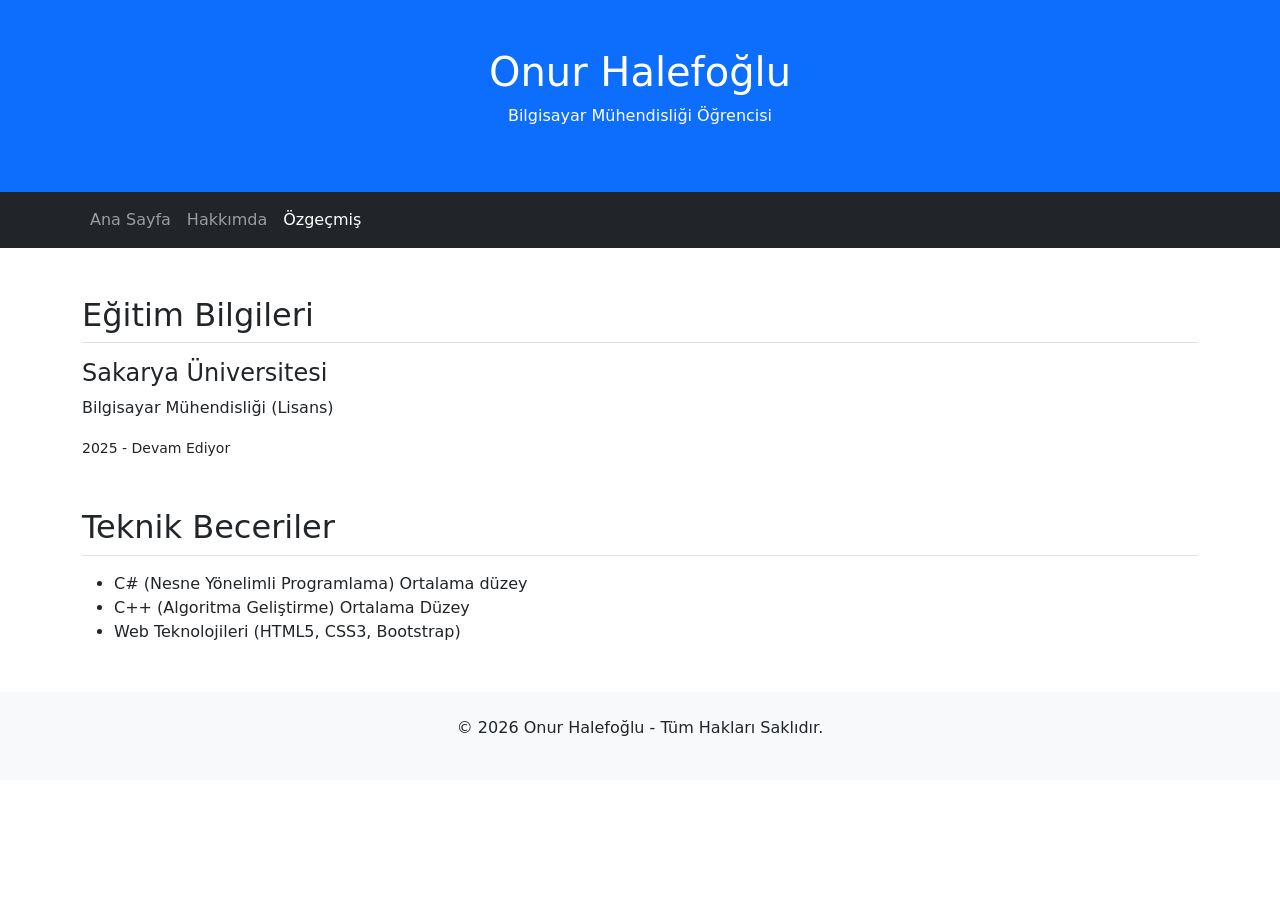
==== sau_web_projesi/css/cv.html @ c3965816 "30.04.2026 cv sayfasını ekledim cv (özgeçmiş) sayfasını ekledim" ====
<!DOCTYPE html>
<html lang="tr">
<head>
    <meta charset="UTF-8">
    <title>Özgeçmiş | Onur Halefoğlu</title>
    <link rel="stylesheet" href="style.css">
    <link href="https://cdn.jsdelivr.net/npm/bootstrap@5.3.0/dist/css/bootstrap.min.css" rel="stylesheet">
</head>
<body>
    
    <header class="bg-primary text-white text-center py-5">
        <h1>Onur Halefoğlu</h1>
        <p>Bilgisayar Mühendisliği Öğrencisi</p>
    </header>

    <nav class="navbar navbar-expand-lg navbar-dark bg-dark">
        <div class="container">
            <div class="navbar-nav">
                <a class="nav-link" href="index.html">Ana Sayfa</a>
                <a class="nav-link" href="hakkimda.html">Hakkımda</a>
                <a class="nav-link active" href="cv.html">Özgeçmiş</a>
            </div>
        </div>
    </nav>

    <main class="container my-5">
        <section id="egitim" class="mb-5">
            <h2 class="border-bottom pb-2">Eğitim Bilgileri</h2>
            <!-- SEMANTİK YAPI: Article -->
            <article class="mt-3">
                <h4>Sakarya Üniversitesi</h4>
                <p>Bilgisayar Mühendisliği (Lisans)</p>
                <small>2025 - Devam Ediyor</small>
            </article>
        </section>

        <section id="yetenekler">
            <h2 class="border-bottom pb-2">Teknik Beceriler</h2>
            <article class="mt-3">
                <ul>
                    <li>C# (Nesne Yönelimli Programlama) Ortalama düzey</li>
                    <li>C++ (Algoritma Geliştirme) Ortalama Düzey</li>
                    <li>Web Teknolojileri (HTML5, CSS3, Bootstrap)</li>
                </ul>
            </article>
        </section>
    </main>

    
    <footer class="text-center py-4 bg-light">
        <p>© 2026 Onur Halefoğlu - Tüm Hakları Saklıdır.</p>
    </footer>
</body>
</html>
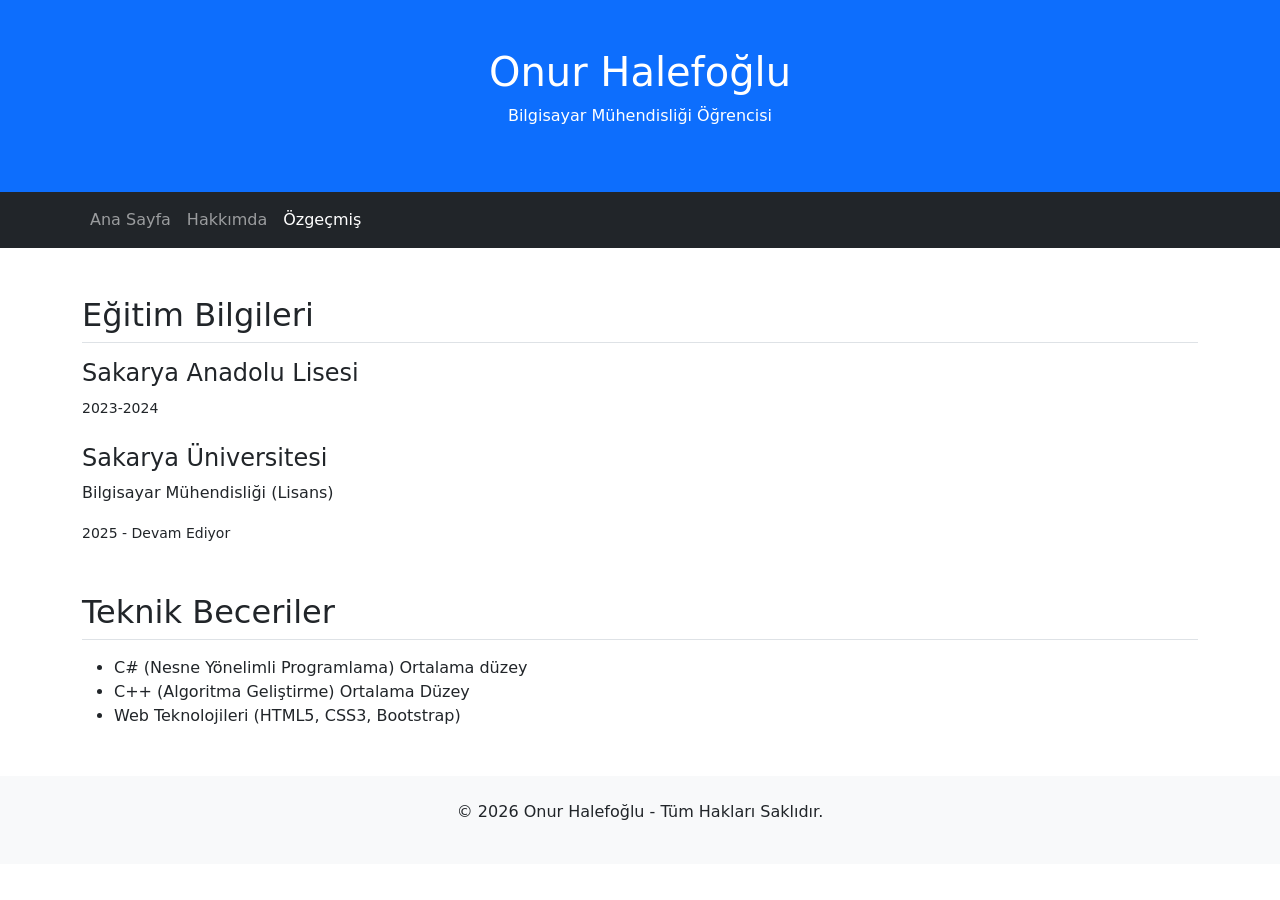
==== commit 17818e32: "3.05.2026 iletisim kısmı ve bazı güncellemeler İletişim kısmını ekledim ve önceki dosyalarla ilgili " ====
--- a/sau_web_projesi/css/cv.html
+++ b/sau_web_projesi/css/cv.html
@@ -26,8 +26,9 @@
     <main class="container my-5">
         <section id="egitim" class="mb-5">
             <h2 class="border-bottom pb-2">Eğitim Bilgileri</h2>
-            <!-- SEMANTİK YAPI: Article -->
             <article class="mt-3">
+                <h4>Sakarya Anadolu Lisesi</h4>
+                <small>2023-2024</small> <br> <br>
                 <h4>Sakarya Üniversitesi</h4>
                 <p>Bilgisayar Mühendisliği (Lisans)</p>
                 <small>2025 - Devam Ediyor</small>
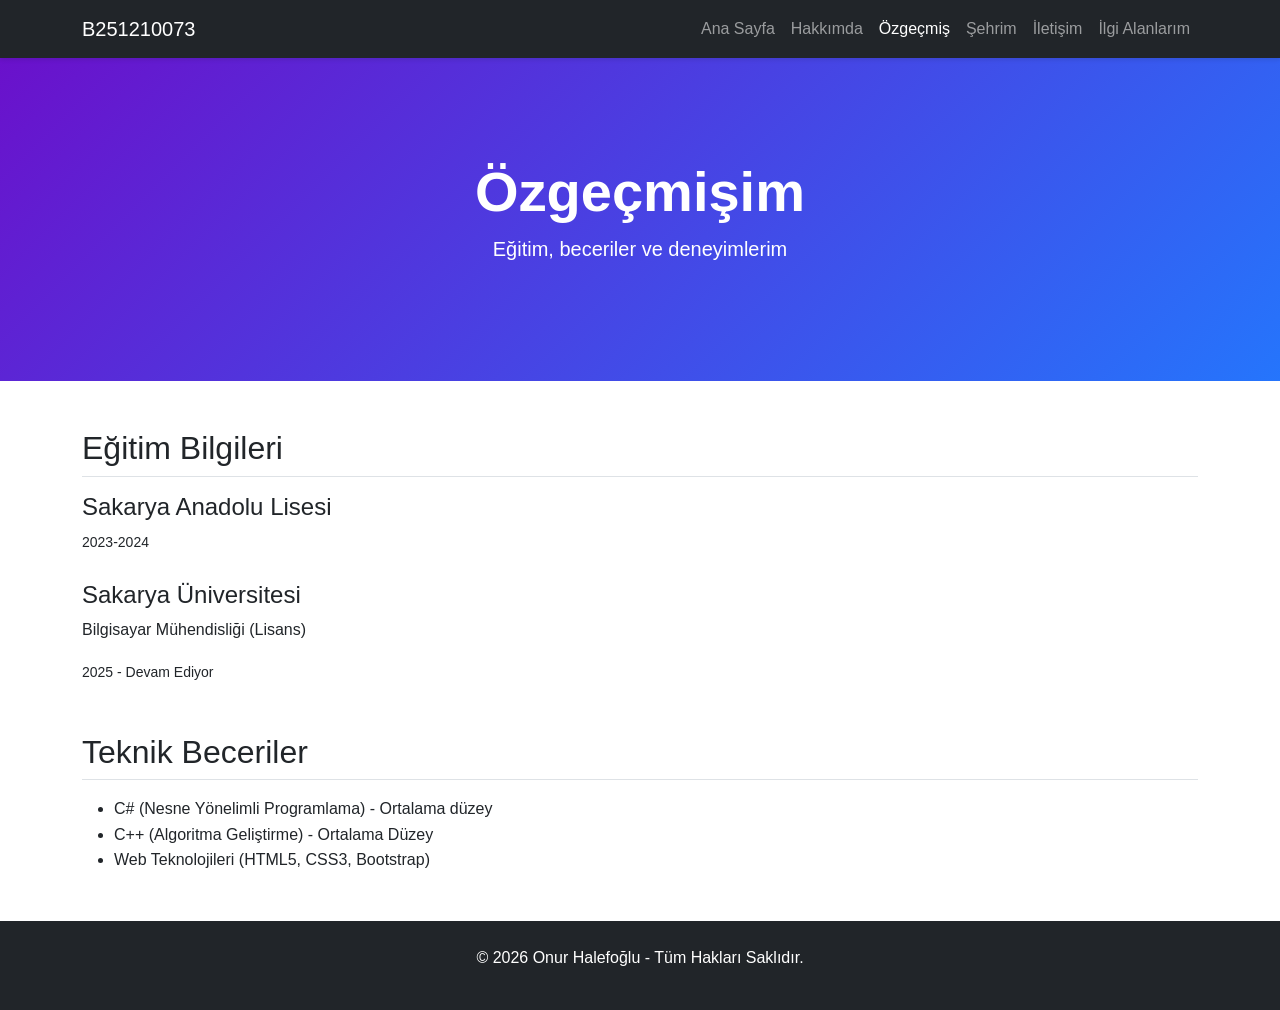
==== commit d1faefa0: "4.05.2026 php login ve bazı güncellemeler Login kısmını ve buna bağlı php kısmını ekledim ve önceki " ====
--- a/sau_web_projesi/css/cv.html
+++ b/sau_web_projesi/css/cv.html
@@ -1,55 +1,69 @@
-<!DOCTYPE html>
-<html lang="tr">
-<head>
-    <meta charset="UTF-8">
-    <title>Özgeçmiş | Onur Halefoğlu</title>
-    <link rel="stylesheet" href="style.css">
-    <link href="https://cdn.jsdelivr.net/npm/bootstrap@5.3.0/dist/css/bootstrap.min.css" rel="stylesheet">
-</head>
-<body>
-    
-    <header class="bg-primary text-white text-center py-5">
-        <h1>Onur Halefoğlu</h1>
-        <p>Bilgisayar Mühendisliği Öğrencisi</p>
-    </header>
-
-    <nav class="navbar navbar-expand-lg navbar-dark bg-dark">
-        <div class="container">
-            <div class="navbar-nav">
-                <a class="nav-link" href="index.html">Ana Sayfa</a>
-                <a class="nav-link" href="hakkimda.html">Hakkımda</a>
-                <a class="nav-link active" href="cv.html">Özgeçmiş</a>
-            </div>
-        </div>
-    </nav>
-
-    <main class="container my-5">
-        <section id="egitim" class="mb-5">
-            <h2 class="border-bottom pb-2">Eğitim Bilgileri</h2>
-            <article class="mt-3">
-                <h4>Sakarya Anadolu Lisesi</h4>
-                <small>2023-2024</small> <br> <br>
-                <h4>Sakarya Üniversitesi</h4>
-                <p>Bilgisayar Mühendisliği (Lisans)</p>
-                <small>2025 - Devam Ediyor</small>
-            </article>
-        </section>
-
-        <section id="yetenekler">
-            <h2 class="border-bottom pb-2">Teknik Beceriler</h2>
-            <article class="mt-3">
-                <ul>
-                    <li>C# (Nesne Yönelimli Programlama) Ortalama düzey</li>
-                    <li>C++ (Algoritma Geliştirme) Ortalama Düzey</li>
-                    <li>Web Teknolojileri (HTML5, CSS3, Bootstrap)</li>
-                </ul>
-            </article>
-        </section>
-    </main>
-
-    
-    <footer class="text-center py-4 bg-light">
-        <p>© 2026 Onur Halefoğlu - Tüm Hakları Saklıdır.</p>
-    </footer>
-</body>
-</html>+<!DOCTYPE html>
+<html lang="tr">
+<head>
+    <meta charset="UTF-8">
+    <meta name="viewport" content="width=device-width, initial-scale=1.0">
+    <title>Özgeçmiş | Onur Halefoğlu</title>
+    <link href="https://cdn.jsdelivr.net/npm/bootstrap@5.3.0/dist/css/bootstrap.min.css" rel="stylesheet">
+    <link rel="stylesheet" href="tasarım.css">
+</head>
+<body>
+
+    <nav class="navbar navbar-expand-lg navbar-dark bg-dark sticky-top">
+        <div class="container">
+            <a class="navbar-brand" href="index.html">B251210073</a>
+            <button class="navbar-toggler" type="button" data-bs-toggle="collapse" data-bs-target="#navbarNav">
+                <span class="navbar-toggler-icon"></span>
+            </button>
+            <div class="collapse navbar-collapse" id="navbarNav">
+                <ul class="navbar-nav ms-auto">
+                    <li class="nav-item"><a class="nav-link" href="index.html">Ana Sayfa</a></li>
+                    <li class="nav-item"><a class="nav-link" href="hakkimda.html">Hakkımda</a></li>
+                    <li class="nav-item"><a class="nav-link active" href="cv.html">Özgeçmiş</a></li>
+                    <li class="nav-item"><a class="nav-link" href="sehrim.html">Şehrim</a></li>
+                    <li class="nav-item"><a class="nav-link" href="iletisim.html">İletişim</a></li>
+                    <li class="nav-item"><a class="nav-link" href="ilgialanlarim.html">İlgi Alanlarım</a></li>
+                </ul>
+            </div>
+        </div>
+    </nav>
+
+    <header class="hero-section text-center">
+        <div class="container">
+            <h1 class="display-4 fw-bold">Özgeçmişim</h1>
+            <p class="lead">Eğitim, beceriler ve deneyimlerim</p>
+        </div>
+    </header>
+
+    <main class="container my-5">
+        <section id="egitim" class="mb-5">
+            <h2 class="border-bottom pb-2">Eğitim Bilgileri</h2>
+            <article class="mt-3">
+                <h4>Sakarya Anadolu Lisesi</h4>
+                <small>2023-2024</small>
+                <br><br>
+                <h4>Sakarya Üniversitesi</h4>
+                <p>Bilgisayar Mühendisliği (Lisans)</p>
+                <small>2025 - Devam Ediyor</small>
+            </article>
+        </section>
+
+        <section id="yetenekler">
+            <h2 class="border-bottom pb-2">Teknik Beceriler</h2>
+            <article class="mt-3">
+                <ul>
+                    <li>C# (Nesne Yönelimli Programlama) - Ortalama düzey</li>
+                    <li>C++ (Algoritma Geliştirme) - Ortalama Düzey</li>
+                    <li>Web Teknolojileri (HTML5, CSS3, Bootstrap)</li>
+                </ul>
+            </article>
+        </section>
+    </main>
+
+    <footer class="bg-dark text-white text-center py-4 mt-5">
+        <p>&copy; 2026 Onur Halefoğlu - Tüm Hakları Saklıdır.</p>
+    </footer>
+
+    <script src="https://cdn.jsdelivr.net/npm/bootstrap@5.3.0/dist/js/bootstrap.bundle.min.js"></script>
+</body>
+</html>
--- a/sau_web_projesi/css/tasarım.css
+++ b/sau_web_projesi/css/tasarım.css
@@ -0,0 +1,92 @@
+/* Genel Ayarlar */
+body {
+    font-family: 'Segoe UI', Tahoma, Geneva, Verdana, sans-serif;
+    line-height: 1.6;
+}
+
+/* Navbar */
+.navbar {
+    box-shadow: 0 2px 4px rgba(0,0,0,0.1);
+}
+
+/* Hero Bölümü */
+.hero-section {
+    background: linear-gradient(135deg, #6a11cb 0%, #2575fc 100%);
+    color: white;
+    padding: 100px 0;
+}
+
+/* Profil Resmi */
+.profile-img {
+    border-radius: 50%;
+    border: 5px solid white;
+    box-shadow: 0 5px 15px rgba(0,0,0,0.2);
+}
+
+/* Hobby Kartları */
+.hobby-card {
+    transition: transform 0.3s;
+    border: none;
+    box-shadow: 0 4px 8px rgba(0,0,0,0.05);
+}
+
+.hobby-card:hover {
+    transform: translateY(-5px);
+}
+
+/* Carousel / Slider */
+.carousel-item img {
+    width: 100%;
+    height: 550px;
+    object-fit: cover;
+    object-position: center;
+}
+
+@media (max-width: 768px) {
+    .carousel-item img {
+        height: 300px;
+    }
+}
+
+/* Kart Resimleri */
+.card-img-custom {
+    height: 100%;
+    min-height: 250px;
+    object-fit: cover;
+}
+
+/* Şehir Header (sehrim.html) */
+.city-header {
+    background: linear-gradient(rgba(0,0,0,0.6), rgba(0,0,0,0.6)), url('../img/maraskalesi.jpg');
+    background-size: cover;
+    background-position: center;
+    color: white;
+    padding: 100px 0;
+}
+
+/* GoT / İlgi Alanları */
+.got-card {
+    transition: transform 0.3s;
+    border: 2px solid #333;
+}
+
+.got-card:hover {
+    transform: scale(1.05);
+    border-color: #ffc107;
+}
+
+.character-img {
+    height: 300px;
+    object-fit: cover;
+}
+
+.bg-got {
+    background-color: #1a1a1a;
+    color: white;
+    min-height: 100vh;
+}
+
+/* Footer */
+footer {
+    margin-top: auto;
+}
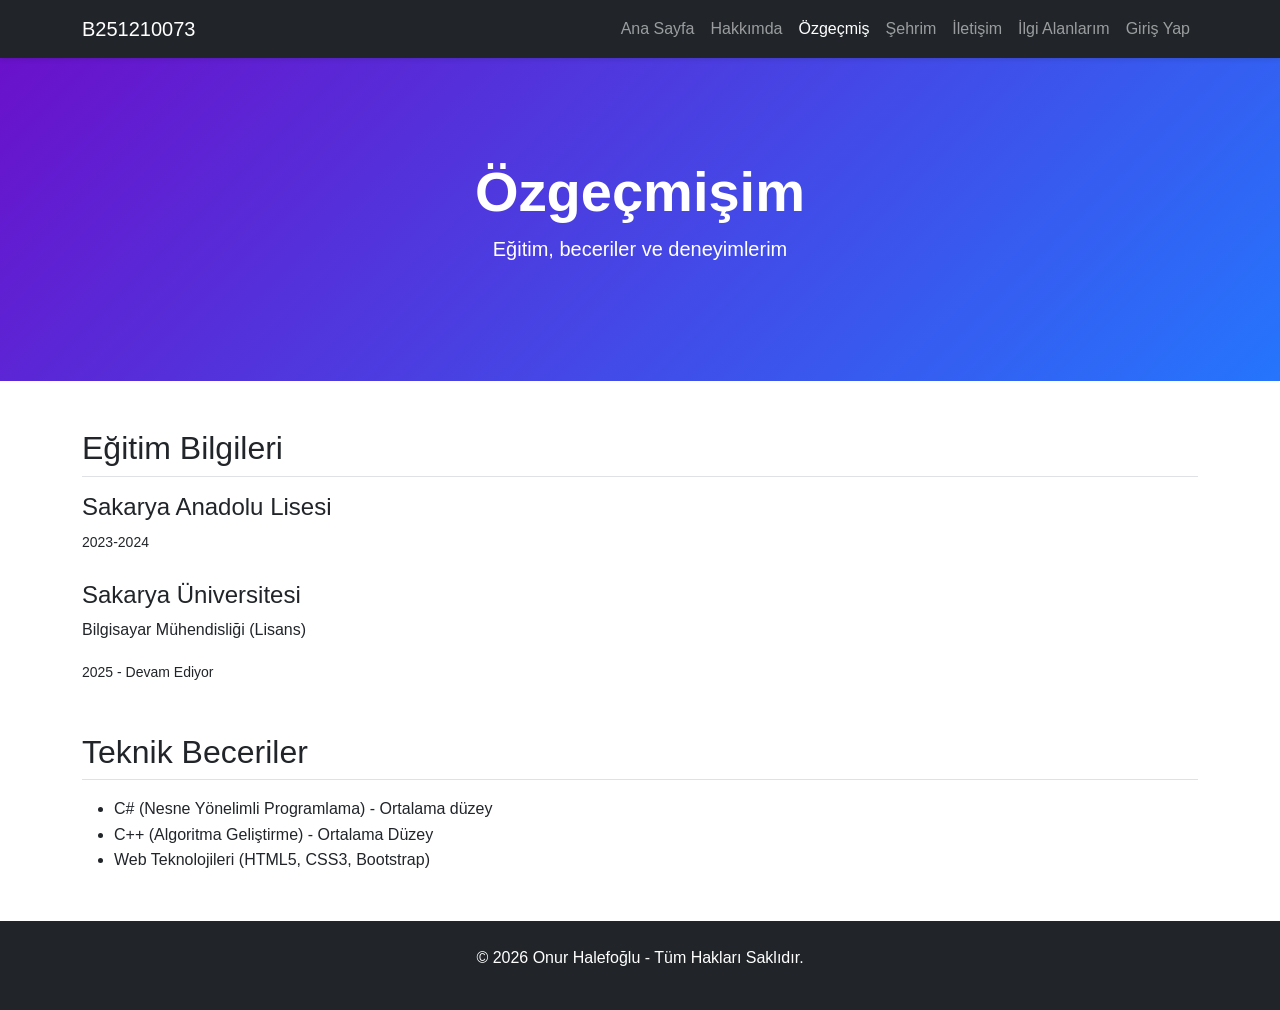
==== commit e1de4af6: "5.05.2026 Login kısmını diğer sayfalara ekleme güncellemesi login kısmını diğer sayfalara ekledim ve" ====
--- a/sau_web_projesi/css/cv.html
+++ b/sau_web_projesi/css/cv.html
@@ -23,6 +23,7 @@
                     <li class="nav-item"><a class="nav-link" href="sehrim.html">Şehrim</a></li>
                     <li class="nav-item"><a class="nav-link" href="iletisim.html">İletişim</a></li>
                     <li class="nav-item"><a class="nav-link" href="ilgialanlarim.html">İlgi Alanlarım</a></li>
+                    <li class="nav-item"><a class="nav-link" href="login.html">Giriş Yap</a></li>
                 </ul>
             </div>
         </div>
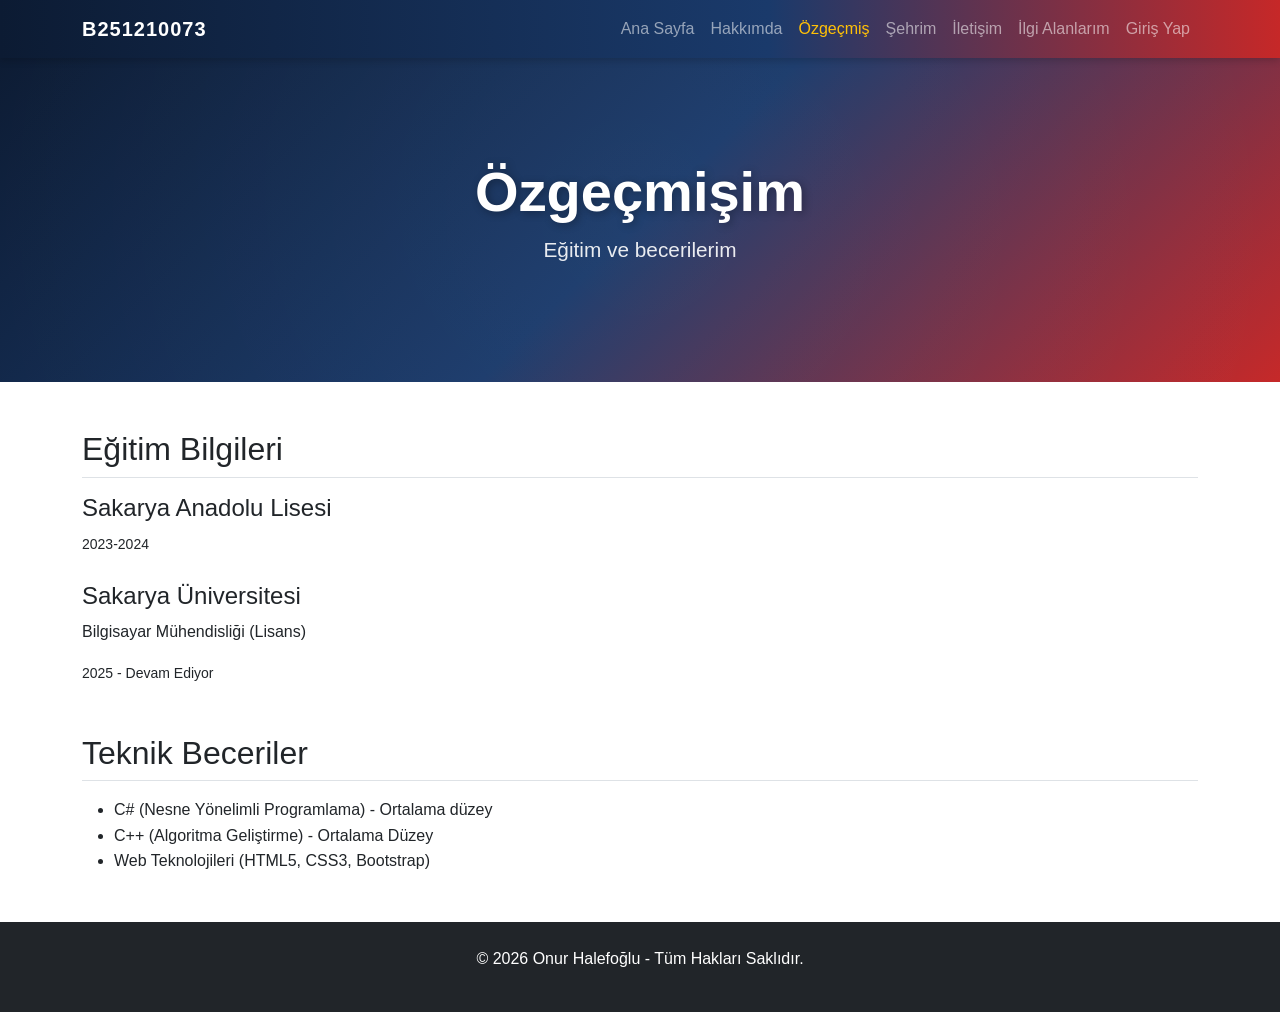
==== commit 0759e9cb: "10.05.2026 Güncellemeler Tüm sayfalara detaylı güncelleme yaptım ve hosting işlemini uyguladım" ====
--- a/sau_web_projesi/css/cv.html
+++ b/sau_web_projesi/css/cv.html
@@ -9,6 +9,7 @@
 </head>
 <body>
 
+    <!-- Navigasyon menüsü -->
     <nav class="navbar navbar-expand-lg navbar-dark bg-dark sticky-top">
         <div class="container">
             <a class="navbar-brand" href="index.html">B251210073</a>
@@ -29,16 +30,21 @@
         </div>
     </nav>
 
+    <!-- Sayfa başlığı - hero bölümü, ödevde semantic tag kullanmam gerektiği için header koydum -->
     <header class="hero-section text-center">
         <div class="container">
             <h1 class="display-4 fw-bold">Özgeçmişim</h1>
-            <p class="lead">Eğitim, beceriler ve deneyimlerim</p>
+            <p class="lead">Eğitim ve becerilerim</p>
         </div>
     </header>
 
+    <!-- Ana içerik - semantic HTML5 için main, section, article kullandım -->
     <main class="container my-5">
+
+        <!-- Eğitim bölümü - section etiketi kullandım -->
         <section id="egitim" class="mb-5">
             <h2 class="border-bottom pb-2">Eğitim Bilgileri</h2>
+            <!-- Her okul için article etiketi kullandım -->
             <article class="mt-3">
                 <h4>Sakarya Anadolu Lisesi</h4>
                 <small>2023-2024</small>
@@ -49,6 +55,7 @@
             </article>
         </section>
 
+        <!-- Teknik beceriler bölümü -->
         <section id="yetenekler">
             <h2 class="border-bottom pb-2">Teknik Beceriler</h2>
             <article class="mt-3">
@@ -61,6 +68,7 @@
         </section>
     </main>
 
+    <!-- Footer -->
     <footer class="bg-dark text-white text-center py-4 mt-5">
         <p>&copy; 2026 Onur Halefoğlu - Tüm Hakları Saklıdır.</p>
     </footer>
--- a/sau_web_projesi/css/tasarım.css
+++ b/sau_web_projesi/css/tasarım.css
@@ -1,29 +1,207 @@
-/* Genel Ayarlar */
+/* TASARIM.CSS */
+
+/* Sayfa içinde gezinti yaparken yumuşak kaydırma olsun diye scroll-behavior kullandım */
+html {
+    scroll-behavior: smooth;
+}
+
+/* Projede genel font olarak Segoe UI kullandım, Bootstrap'in varsayılanından daha modern duruyor */
 body {
     font-family: 'Segoe UI', Tahoma, Geneva, Verdana, sans-serif;
     line-height: 1.6;
 }
 
-/* Navbar */
-.navbar {
-    box-shadow: 0 2px 4px rgba(0,0,0,0.1);
-}
-
-/* Hero Bölümü */
+/* Anasayfadaki istatistik ve yetenek bölümlerinin yüklenirken aşağıdan yukarı doğru gelmesi için animasyon ekledim */
+.fade-in {
+    animation: fadeInUp 0.8s ease forwards;
+    opacity: 0;
+}
+
+@keyframes fadeInUp {
+    from { opacity: 0; transform: translateY(30px); }
+    to   { opacity: 1; transform: translateY(0); }
+}
+
+/* Her section'un sırayla açılması için gecikme verdim */
+.fade-in:nth-child(2) { animation-delay: 0.2s; }
+.fade-in:nth-child(3) { animation-delay: 0.4s; }
+.fade-in:nth-child(4) { animation-delay: 0.6s; }
+
+/* Yukarı çık butonu - sayfa aşağı kaydırılınca sağ altta görünür, kırmızı renkli ve hover'da laciverte döner */
+#back-to-top {
+    position: fixed;
+    bottom: 30px;
+    right: 30px;
+    width: 45px;
+    height: 45px;
+    border-radius: 50%;
+    background: #c62828;
+    color: white;
+    border: none;
+    font-size: 20px;
+    cursor: pointer;
+    display: none;
+    align-items: center;
+    justify-content: center;
+    z-index: 999;
+    box-shadow: 0 3px 10px rgba(0,0,0,0.3);
+    transition: all 0.3s;
+}
+
+#back-to-top:hover {
+    background: #0c1b33;
+    transform: translateY(-3px);
+    box-shadow: 0 5px 15px rgba(0,0,0,0.4);
+}
+
+/* Navbar'ı lacivertten kırmızıya doğru giden gradient yaptım, sayfanın temasına uygun olsun diye */
+.navbar.bg-dark {
+    background: linear-gradient(90deg, #0c1b33 0%, #1a3a6b 60%, #c62828 100%) !important;
+    box-shadow: 0 2px 8px rgba(0,0,0,0.2);
+}
+
+/* Navbar linklerine hover efekti ekledim, üzerine gelince sarı renge dönüyor */
+.navbar.bg-dark .nav-link {
+    transition: color 0.3s;
+}
+
+.navbar.bg-dark .nav-link:hover,
+.navbar.bg-dark .nav-link.active {
+    color: #ffc107 !important;
+}
+
+.navbar.bg-dark .navbar-brand {
+    font-weight: 700;
+    letter-spacing: 1px;
+}
+
+/* Hero bölümü - ana sayfanın ve diğer sayfaların üst kısmındaki büyük banner */
 .hero-section {
-    background: linear-gradient(135deg, #6a11cb 0%, #2575fc 100%);
+    background: linear-gradient(135deg, #0c1b33 0%, #1a3a6b 50%, #c62828 100%);
     color: white;
     padding: 100px 0;
-}
-
-/* Profil Resmi */
+    position: relative;
+    overflow: hidden;
+}
+
+/* Hero'nun arka planında hareket eden bir ışık efekti olsun istedim */
+.hero-section::before {
+    content: '';
+    position: absolute;
+    top: -50%;
+    left: -50%;
+    width: 200%;
+    height: 200%;
+    background: radial-gradient(circle, rgba(255,255,255,0.03) 0%, transparent 60%);
+    animation: heroGlow 8s ease-in-out infinite;
+}
+
+@keyframes heroGlow {
+    0%, 100% { transform: translate(0, 0); }
+    50%      { transform: translate(30px, 30px); }
+}
+
+.hero-section .container {
+    position: relative;
+    z-index: 1;
+}
+
+/* Hero başlığına gölge ekleyerek daha okunabilir yaptım */
+.hero-section h1 {
+    text-shadow: 2px 2px 8px rgba(0,0,0,0.3);
+}
+
+.hero-section .lead {
+    font-size: 1.3rem;
+    opacity: 0.9;
+}
+
+/* Profil fotoğrafının hero içinde yukarı aşağı hareket etmesi için animasyon */
+.hero-section .profile-img {
+    animation: profileFloat 3s ease-in-out infinite;
+}
+
+@keyframes profileFloat {
+    0%, 100% { transform: translateY(0); }
+    50%      { transform: translateY(-8px); }
+}
+
+.hero-section .btn {
+    transition: all 0.3s;
+}
+
+.hero-section .btn:hover {
+    transform: translateY(-2px);
+    box-shadow: 0 5px 20px rgba(0,0,0,0.3);
+}
+
+/* Profil resmi yuvarlak olsun, beyaz çerçevesi olsun istedim */
 .profile-img {
     border-radius: 50%;
     border: 5px solid white;
     box-shadow: 0 5px 15px rgba(0,0,0,0.2);
 }
 
-/* Hobby Kartları */
+/* Anasayfadaki istatistik kartları - üzerine gelince yükselme ve icon dönme efekti */
+.stat-card {
+    transition: all 0.4s;
+    cursor: default;
+}
+
+.stat-card:hover {
+    transform: translateY(-8px) scale(1.02);
+    box-shadow: 0 12px 25px rgba(0,0,0,0.15) !important;
+}
+
+.stat-card i {
+    transition: transform 0.4s;
+}
+
+.stat-card:hover i {
+    transform: scale(1.2) rotate(-5deg);
+}
+
+/* Yetenek kartları - hover'da sol kenarı kırmızıya döner ve sağa kayar */
+.skill-card {
+    transition: all 0.3s;
+    border-left: 4px solid transparent;
+}
+
+.skill-card:hover {
+    transform: translateX(5px);
+    border-left-color: #c62828;
+    box-shadow: 0 8px 20px rgba(0,0,0,0.1) !important;
+}
+
+.progress {
+    overflow: hidden;
+}
+
+.progress-bar {
+    transition: width 1.5s ease;
+}
+
+/* Genel kart stili - tüm sayfalardaki kartlar hover'da yükselsin diye ekledim */
+.card {
+    transition: all 0.4s;
+    border-radius: 12px;
+    overflow: hidden;
+}
+
+.card:hover {
+    transform: translateY(-10px);
+    box-shadow: 0 15px 35px rgba(0,0,0,0.15) !important;
+}
+
+.card i.fs-1 {
+    transition: transform 0.4s;
+}
+
+.card:hover i.fs-1 {
+    transform: scale(1.15);
+}
+
+/* Hakkımda sayfasındaki hobi kartları */
 .hobby-card {
     transition: transform 0.3s;
     border: none;
@@ -34,7 +212,7 @@
     transform: translateY(-5px);
 }
 
-/* Carousel / Slider */
+/* Slider resimleri - tüm resimler aynı boyutta dursun diye height ve object-fit verdim */
 .carousel-item img {
     width: 100%;
     height: 550px;
@@ -48,14 +226,13 @@
     }
 }
 
-/* Kart Resimleri */
 .card-img-custom {
     height: 100%;
     min-height: 250px;
     object-fit: cover;
 }
 
-/* Şehir Header (sehrim.html) */
+/* Şehrim sayfasının üst banner'ı - üstüne siyah gradiyent ekleyerek yazıyı okunabilir yaptım */
 .city-header {
     background: linear-gradient(rgba(0,0,0,0.6), rgba(0,0,0,0.6)), url('../img/maraskalesi.jpg');
     background-size: cover;
@@ -64,29 +241,14 @@
     padding: 100px 0;
 }
 
-/* GoT / İlgi Alanları */
-.got-card {
-    transition: transform 0.3s;
-    border: 2px solid #333;
-}
-
-.got-card:hover {
-    transform: scale(1.05);
-    border-color: #ffc107;
-}
-
-.character-img {
-    height: 300px;
-    object-fit: cover;
-}
-
+/* İlgi Alanlarım sayfasında koyu bir tema kullandım, GoT havası versin diye */
 .bg-got {
     background-color: #1a1a1a;
     color: white;
     min-height: 100vh;
 }
 
-/* Footer */
+/* Footer her zaman en altta kalsın diye margin-top: auto verdim */
 footer {
     margin-top: auto;
 }
